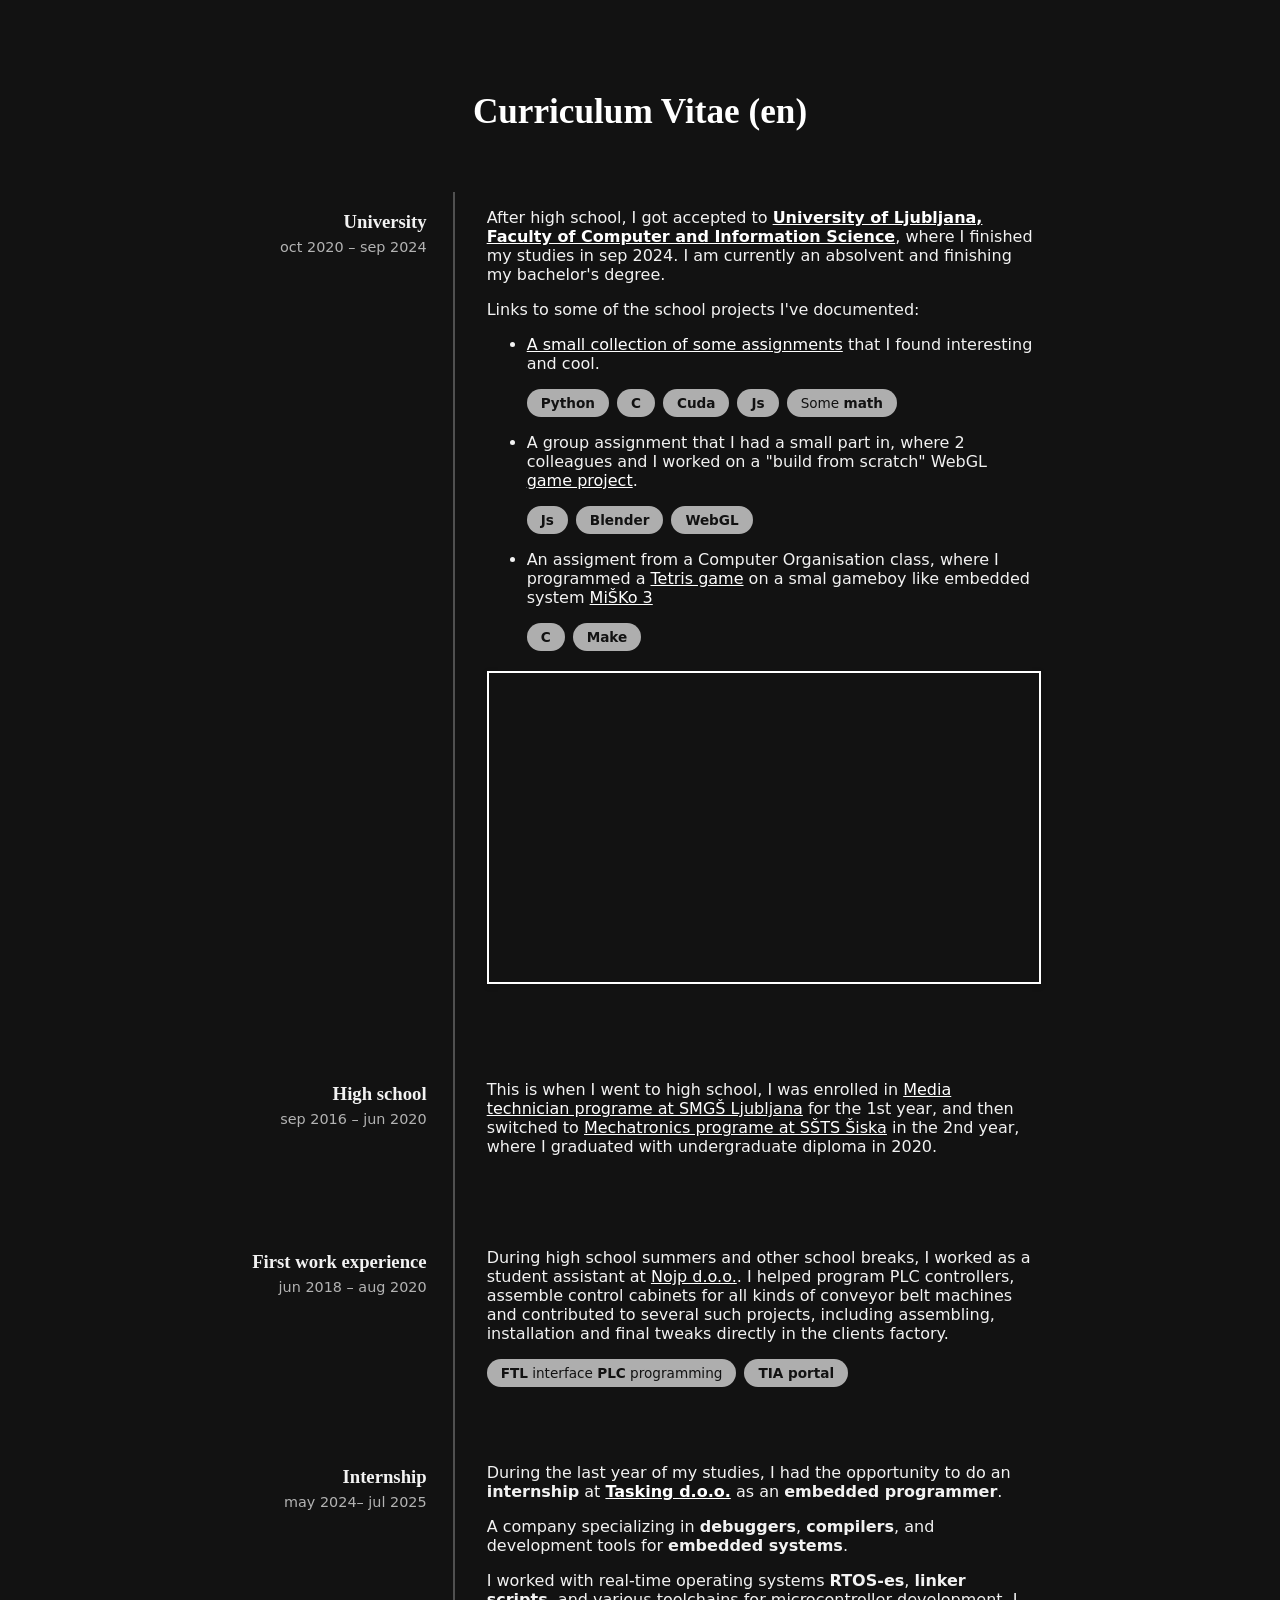
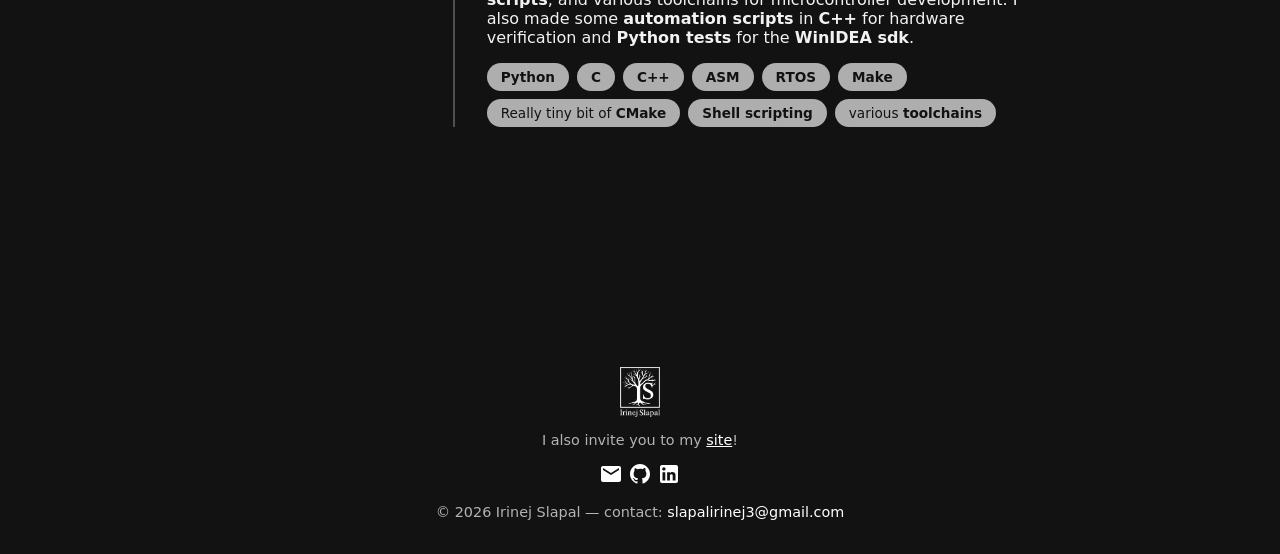
==== cv-cs-en.html @ 39420503 "Add files via upload" ====
<!DOCTYPE html>
<html lang="en">
<head>
  <meta charset="UTF-8">
  <meta name="viewport" content="width=device-width, initial-scale=1.0">
  <title>Résumé</title>
  <link rel="stylesheet" href="css/style.css">
</head>
<body>

<main class="cv">

<div class="cv-title-row">
    <h1>Curriculum Vitae <a class="lang-toggle" href="cv-cs-sl.html">(en)</a></h1>
</div>
  <section class="cv-section">





    <div class="cv-item">
      <div class="cv-left">
          <h3>University</h3>
          <span class="cv-date">oct 2020 – sep 2024</span>
      </div>
      <div class="cv-right">
        <p>After high school, I got accepted to <a href="https://www.fri.uni-lj.si/sl" class="external"><strong>University of Ljubljana, Faculty of Computer and Information Science</strong></a>,
          where I finished my studies in sep 2024. I am currently an absolvent and finishing my bachelor's degree.</p>
        <p>Links to some of the school projects I've documented:</p>
        <ul>
          <li><a href="https://github.com/irislapa/fri-vss.git" class="external">A small collection of some assignments</a> that I found interesting and cool.</li>
          <div class="tags">
            <span class="tag"><strong>Python</strong></span>
            <span class="tag"><strong>C</strong></span>
            <span class="tag"><strong>Cuda</strong></span>
            <span class="tag"><strong>Js</strong></span>
            <span class="tag">Some <strong>math</strong></span>
          </div>
        </ul>
        <ul>
          <li> A group assignment that I had a small part in,
             where 2 colleagues and I worked on a "build from scratch" WebGL <a href="https://github.com/markloboda/Mansion-Of-Terror.git" class="external">game project</a>.</li>
          <div class="tags">
            <span class="tag"><strong>Js</strong></span>
            <span class="tag"><strong>Blender</strong></span>
            <span class="tag"><strong>WebGL</strong></span>
          </div>
        </ul>
        
        <ul>
          <li>An assigment from a Computer Organisation class, where I programmed a <a href="https://github.com/irislapa/misko3-tetris.git" class="external">Tetris game</a> 
            on a smal gameboy like embedded system <a href="https://github.com/mjankovec/MiSKo3" class="external">MiŠKo 3</a>

          <div class="tags">
            <span class="tag"><strong>C</strong></span>
            <span class="tag"><strong>Make</strong></span>
          </div>
          </li>
        </ul>
          <div class="video-container">
            <iframe width="560" height="315" src="https://www.youtube.com/embed/OU4xcbiVv8w?si=z2TmS62Z6PNBT75P" title="YouTube video player" frameborder="0" allow="accelerometer; autoplay; clipboard-write; encrypted-media; gyroscope; picture-in-picture; web-share" referrerpolicy="strict-origin-when-cross-origin" allowfullscreen></iframe>
          </div>   
      </div>
    </div> 
    <div class="cv-item">
      <div class="cv-left">
          <h3>High school</h3>
          <span class="cv-date">sep 2016 – jun 2020</span>
      </div>
      <div class="cv-right">
        <p>This is when I went to high school, I was enrolled in <a href="https://www.smgs.si/medijski-tehnik-2/" class="external">Media technician programe at SMGŠ Ljubljana</a> for the 1st year,
          and then switched to <a href="https://ssts.si/" class="external">Mechatronics programe at SŠTS Šiska</a> in the 2nd year, where I graduated with undergraduate diploma in 2020.</p>
      </div>
    </div>

    <div class="cv-item">
      <div class="cv-left">
          <h3>First work experience</h3>
          <span class="cv-date">jun 2018 – aug 2020</span>
      </div>
      <div class="cv-right">
        <p>During high school summers and other school breaks, I worked as a student assistant 
        at <a href="https://nojp.net/" class="external" target="_blank" rel="noopener noreferrer">Nojp d.o.o.</a>. 
        I helped program PLC controllers, assemble control cabinets for all kinds of conveyor belt machines 
        and contributed to several such projects, including assembling, installation and final tweaks directly in the clients factory.</p>
          <div class="tags">
            <span class="tag"><strong>FTL</strong> interface <strong>PLC</strong> programming</span>
            <span class="tag"><strong>TIA portal</strong></span>
          </div>
      </div>
    </div>




    <div class="cv-item">
      <div class="cv-left">
          <h3>Internship</h3>
          <span class="cv-date"> may 2024– jul 2025</span>
      </div>
      <div class="cv-right">
        <p>During the last year of my studies, I had the opportunity to do an <strong>internship</strong> at <strong><a href="https://www.tasking.com" class="external">Tasking d.o.o.</a></strong> as an <strong>embedded programmer</strong>.</p>
        <p>A company specializing in <strong>debuggers</strong>, <strong>compilers</strong>, and development tools for <strong>embedded systems</strong>.</p>
        <p>I worked with real-time operating systems <strong>RTOS-es</strong>, <strong>linker scripts</strong>, and various toolchains for microcontroller development. 
          I also made some <strong>automation scripts</strong> in <strong>C++</strong> for hardware verification and <strong>Python tests</strong> for the <strong>WinIDEA sdk</strong>.</p>
          <div class="tags">
            <span class="tag"><strong>Python</strong></span>
            <span class="tag"><strong>C</strong></span>
            <span class="tag"><strong>C++</strong></span>
            <span class="tag"><strong>ASM</strong></span>
            <span class="tag"><strong>RTOS</strong></span>
            <span class="tag"><strong>Make</strong></span>
            <span class="tag">Really tiny bit of <strong>CMake</strong></span>
            <span class="tag"><strong>Shell scripting</strong></span>
            <span class="tag">various <strong>toolchains</strong></span>
          </div>
      </div>
    </div>
    
  </section>

</main>


<footer class="cv-footer">

  <div class="brand-cv" style="display: flex; justify-content: center;">
    <a href="about.html" class="logo-link">
      <img src="assets/tree_logo4.png" alt="Logo" class="logo">
      <style>
        img {
            width: 50px; /* adjust as needed */
            margin-top: 20px;
            margin-bottom: 30px;
            justify-content: center;
            align-items: center;
            align-self: center;
            filter: brightness(0.7) invert(0.9); /* make it white-ish on dark bg */
            transition: filter 0.3s ease;
        }
        .logo-link {
          display: inline-block;
          width: 50px;
          height: 50px;
          -webkit-mask: url("assets/tree_logo4.png") no-repeat center / contain;
          mask: url("assets/tree_logo4.png") no-repeat center / contain;
          background-color: white; /* default color */
          transition: background-color 0.3s ease;
        }
        .logo-link:hover {
          background-color: var(--bright-tag-green); /* hover color */
        }
        .logo-link img{
          display: none; /* hide the <img> since we’re using it as a mask */
        }
      </style>
    </a>
  </div>
  <div class="footer-content">
    <p>I also invite you to my <a href="about.html" class="external">site</a>!</p>
    <div class="footer-links">
      <a href="mailto:slapalirinej3@gmail.com" class="external_icon" aria-label="Email">
        <svg width="24" height="24" viewBox="0 0 24 24" fill="currentColor">
          <path d="M20 4H4c-1.1 0-2 .9-2 2v12c0 1.1.9 2 2 2h16c1.1 0 2-.9 2-2V6c0-1.1-.9-2-2-2zm0 4l-8 5-8-5V6l8 5 8-5v2z"/>
        </svg>
      </a>
      <a href="https://github.com/irislapa" target="_blank" class="external_icon" rel="noopener noreferrer" aria-label="GitHub">
        <svg width="24" height="24" viewBox="0 0 24 24" fill="currentColor">
          <path d="M12 2C6.477 2 2 6.477 2 12c0 4.42 2.865 8.17 6.839 9.49.5.092.682-.217.682-.482 0-.237-.008-.866-.013-1.7-2.782.603-3.369-1.34-3.369-1.34-.454-1.156-1.11-1.463-1.11-1.463-.908-.62.069-.608.069-.608 1.003.07 1.531 1.03 1.531 1.03.892 1.529 2.341 1.087 2.91.831.092-.646.35-1.086.636-1.336-2.22-.253-4.555-1.11-4.555-4.943 0-1.091.39-1.984 1.029-2.683-.103-.253-.446-1.27.098-2.647 0 0 .84-.269 2.75 1.025A9.578 9.578 0 0112 6.836c.85.004 1.705.114 2.504.336 1.909-1.294 2.747-1.025 2.747-1.025.546 1.377.203 2.394.1 2.647.64.699 1.028 1.592 1.028 2.683 0 3.842-2.339 4.687-4.566 4.935.359.309.678.919.678 1.852 0 1.336-.012 2.415-.012 2.743 0 .267.18.578.688.48C19.138 20.167 22 16.418 22 12c0-5.523-4.477-10-10-10z"/>
        </svg>
      </a>
      <a href="https://linkedin.com/in/irinej-slapal-aa5664302/" class="external_icon" target="_blank" rel="noopener noreferrer" aria-label="LinkedIn">
        <svg width="24" height="24" viewBox="0 0 24 24" fill="currentColor">
          <path d="M19 3a2 2 0 0 1 2 2v14a2 2 0 0 1-2 2H5a2 2 0 0 1-2-2V5a2 2 0 0 1 2-2h14m-.5 15.5v-5.3a3.26 3.26 0 0 0-3.26-3.26c-.85 0-1.84.52-2.32 1.3v-1.11h-2.79v8.37h2.79v-4.93c0-.77.62-1.4 1.39-1.4a1.4 1.4 0 0 1 1.4 1.4v4.93h2.79M6.88 8.56a1.68 1.68 0 0 0 1.68-1.68c0-.93-.75-1.69-1.68-1.69a1.69 1.69 0 0 0-1.69 1.69c0 .93.76 1.68 1.69 1.68m1.39 9.94v-8.37H5.5v8.37h2.77z"/>
        </svg>
      </a>
    </div>
  </div>
  <p>© 2026 Irinej Slapal — contact: <a href="mailto:slapalirinej3@gmail.com" class="external_icon">slapalirinej3@gmail.com</a></p>
</footer>


  <script>
    document.addEventListener("DOMContentLoaded", function() {
      const menuToggle = document.getElementById("menuToggle");
      const sidebar = document.querySelector(".sidebar");
  
      // Toggle menu when hamburger is clicked
      menuToggle.addEventListener("click", () => {
        sidebar.classList.toggle("active");
      });

      // Close menu when clicking the green background (not on a link)
      sidebar.addEventListener("click", (e) => {
        // Only close if clicking the sidebar itself, not a link
        if (e.target === sidebar) {
          sidebar.classList.remove("active");
        }
      });
    });
  </script>
</body>
</html>
---- css/style.css ----
:root {
  --bg-main: #121212;
  --bg-card: #1a1a1a;
  --bg-header: #181818;
  --text-main: #f2f2f2;
  --text-muted: #b3b3b3;
  --accent: #76a65d;
  --accent-dark: #1b3a28;
  --shadow-dark: rgba(0, 0, 0, 0.6);
  --shadow-light: #363636;
  --soft-red: #cc5050a9; 
  --bright-tag-green: #00ff00; 
  --radius: 10px;
}

body {
  font-family: 'Inter', system-ui, sans-serif;
  margin: 0;
  background-color: var(--bg-main);
  color: var(--text-main);
}

html, body {
  height: 100%; /* ensures the body takes full viewport height */
  margin: 0;
}

body {
  display: flex;
  flex-direction: column;
  min-height: 100vh; /* full screen height */
}

main {
  flex: 1; /* takes all remaining space, pushes footer down */
}


/* HEADER */
header {
  position: sticky;
  top: 0;
  z-index: 10;
  display: flex;
  align-items: center;
  justify-content: space-between; /* this is key */
  background: var(--accent);
  box-shadow: 0 2px 4px var(--shadow-dark);
  border-bottom: none;
  height: 120px !important;
  min-height: 120px;
  padding: 0 20px;
}

header .brand {
  display: flex;
  align-items: center;
}

header .logo {
  height: 80px;
}

/* DESKTOP NAVIGATION */
.desktop-nav {
  display: flex;
  gap: 16px;
}

.nav-btn {
  background-color: transparent;
  color: #000;
  border: 2.5px solid #000;
  font-family: 'Playfair Display', serif; /* or 'Georgia', 'Times New Roman' */
  font-size: 700;
  font-size: 1rem;
  padding: 8px 18px;
  margin: 5px;
  text-decoration: none;
  letter-spacing: 0.4px;
  transition: all 0.2s ease;
  cursor: pointer;
}

.nav-btn:hover {
  transform: translateY(-2px);
  box-shadow:
    4px 4px 0 #0b0b0b,
    0 4px 4px rgba(0, 0, 0, 0.5),
    inset 0 1px 0 rgba(255, 255, 255, 0.15);
}

.nav-btn:active {
  background-color: #000;
  transform: translateY(2px);
  box-shadow:
    1px 1px 0 #0b0b0b,
    0 1px 1px rgba(0, 0, 0, 0.5),
    inset 0 2px 0 rgba(255, 255, 255, 0.05);
}
.nav-btn.active {
  background-color: #000;
  color: #76a65d; 
}

.nav-btn:active {
  transform: translateY(1px);
  background-color: #000;
}


/* MOBILE NAVIGATION */
/* Hamburger button */

/* Hamburger menu - hidden on desktop */
.hamburger-menu {
  display: none;
  flex-direction: column;
  justify-content: space-between;
  width: 45px;
  cursor: pointer;
  z-index: 201;
  order: 2; /* ensures it comes after logo */
}

.hamburger-menu span {
  width: 100%;
  height: 3px;
  background-color: #000;
  border-radius: 2px;
  transition: all 0.3s ease;
}

header .brand {
  display: flex;
  align-items: center;
  order: 1; /* ensures logo stays first */
}

main .brand-footer {
  display: flex;
  align-items: center;
  order: 1; /* ensures logo stays first */
  color: white;
}

.desktop-nav {
  order: 2; /* nav on right */
}

/* --- Sidebar --- */
.sidebar {
  position: fixed;
  top: 0;
  left: -250px;
  width: 250px;
  height: 100%;
  background-color: var(--accent);
  padding: 80px 20px 20px;
  box-sizing: border-box;
  transition: left 0.1s ease;
  z-index: 100;
  box-shadow: 2px 0 10px var(--shadow-dark);
}

/* MAIN CONTENT */
main {
  display: flex;
  justify-content: center;
  padding: 60px 20px;
}

/* LINKS */
a.external {
  color: #fff; /* base link color */
  text-decoration: underline; /* removes underline */
  transition: color 0.2s;
}

a.external_icon {
  color: #fff; /* base link color */
  transition: color 0.2s;
}

a.lang-toggle {
  color: #fff;
  text-decoration: none;
}

a.external:hover {
  color: var(--bright-tag-green);
  text-decoration: underline; /* optional */
}

a.external_icon:hover {
  color: var(--bright-tag-green);
  transform: translateY(-1px);
}

a.lang-toggle:hover {
  color: var(--bright-tag-green);
  transform: translateY(-1px);
  text-decoration: none;
}

/* Tags/Skills */
.tags {
  display: flex;
  flex-wrap: wrap;
  gap: 8px;
  margin-top: 1rem;
}

.tag {
  background:#ffffffa8; 
  color: var(--bg-main);
  padding: 6px 14px;
  border-radius: 20px;
  font-size: 0.85rem;
  font-weight: 500;
  transition: all 0.2s ease;
}

.tag:hover {
  background: var(--bright-tag-green);
  transform: translateY(-1px);
}

.about-article {
  max-width: 900px;
  line-height: 1.8;
  font-size: 1.05rem;
  color: #fff;
}

.about h1 {
  font-family: 'Playfair Display', serif;
  color: var(--accent);
  font-size: 2.2rem;
  margin-top: 2rem;
  margin-bottom: 0rem;
  text-align: center;
}


.about-article p {
  margin-bottom: 1.5rem;
  text-align: justify;
}

.about-article img.float-left {
  max-width: 28%;
  height: auto;
  float: left;
  margin: 1rem 1rem 0.8rem 0; /* top, right, bottom, left */
  object-fit: cover;
  border: 2px solid #fff !important;
  border-radius: 0 !important;
}

/* Right-floating image */
.about-article img.float-right {
  max-width: 28%;
  height: auto;
  float: right;
  margin: 1rem 0 0.8rem 1rem; /* top, right, bottom, left */
  object-fit: cover;
  border: 2px solid #fff !important;
  border-radius: 0 !important;
}

/* Clear floats after the paragraph if needed */
.about-article::after {
  content: "";
  display: table;
  clear: both;
}

/* BLOG SECTION */

.blog h1 {
  font-family: 'Playfair Display', serif;
  color: var(--accent);
  margin-bottom: 1.5rem;
  text-align: center;
}


/* PROJECTS SECTION */

.projects h1 {
  font-family: 'Playfair Display', serif;
  color: var(--accent);
  margin-bottom: 1.5rem;
  text-align: center;
}


/* CV SECTION */

.cv h1{
  font-family: 'Playfair Display', serif;
  color: #fff; 
  text-align: center;
  font-size: 2.2rem;
  margin-top: 2rem;
  margin-bottom: 3rem;
}

.cv {
  display: block;
}

.cv-section {
  position: relative;
  max-width: 1400px; /* adjust this to control overall width */
  margin: 60px auto;
  padding: 0 40px;
  display: grid;
  grid-template-columns: 1fr 2fr; /* left takes 1 part, right takes 2 parts = 1/3 and 2/3 */
  gap: 60px; /* space between columns */
}

.cv-section::before {
  content: "";
  position: absolute;
  left: calc(33.333% + 20px); /* 1/3 position plus half the gap */
  top: 0;
  bottom: 0;
  width: 2px;
  background-color: #ffffff54;
  opacity: 0.8;
}

.cv-item {
  display: contents; /* makes children act as direct grid children */
}

.cv-date {
  font-size: 0.9em;
  color: var(--text-muted);
}

.cv h3 {
  margin-bottom: 4px; 
  font-family: playfair display, serif;
}

.cv h2 {
  margin-bottom: 4px; 
  font-family: playfair display, serif;
}

.cv-left {
  text-align: right;
  padding-right: 0px;
}

.cv-right {
  text-align: left;
  max-width: 550px;
  padding-left: 0px;
}

.cv-footer {
  text-align: center;
  padding: 20px;
  color: var(--text-muted);
  font-size: 0.9em;
  margin-top: 100px; 
}

.cv-footer .brand-cv {
  height: 50px;
  display: flex;
  align-items: center;
  align-self: center;
  color: #ffffffa1;
  text-decoration: none;
  transition: opacity 0.2s ease;
}



/* CONTACTS SECTION */
.contacts h1 {
  font-family: 'Playfair Display', serif;
  color: var(--accent);
  margin-bottom: 1.5rem;
  text-align: center;
}

.contacts #contacts p {
  text-align: center;
  font-size: 1.2rem;
  margin-top: 1rem;
}

.contacts #contacts a {
  display: inline-block;
  font-size: 1.5rem;
  font-weight: bold;
  color: var(--accent); 
  text-decoration: underline;
}

.contacts #contacts a:hover {
  color: #8c34ff;
}

/* VIDEO CONTAINER */

.video-container {
  position: relative;
  width: 100%; /* half the width */
  aspect-ratio: 16 / 9;
  border: 2px solid #fff;
  box-shadow: 0 2px 6px rgba(0,0,0,0.2);
  margin: 20px 0;
}

.video-container iframe {
  position: absolute;
  top: 0;
  left: 0;
  width: 100%;
  height: 100%;
  border-radius: 4px;
}


/* FOOTER */
footer {
  text-align: center;
  padding: 20px;
  color: var(--text-muted);
  font-size: 0.9em;
  margin-top: 100px; 
}

footer a {
  color: var(--accent);
  text-decoration: none;
}

footer a:hover {
  text-decoration: underline;
}

.vertical-line {
  position: absolute;
  left: 20%;          /* stays in the same spot across all pages */
  top: 0;
  width: 4px;
  height: 100%;
  background-color: #00833b;
  z-index: 0;
}

/* RESPONSIVE - Mobile */
@media (max-width: 1080px) {
  /* Hide desktop nav */
  .desktop-nav {
    display: none;
  }

  .hamburger-menu {
    display: flex;
  }
  
  header {
  height: 120px !important;
  }

  header .logo {
    height: 90px;
  }
  .hamburger-menu {
    display: flex;
    margin-left: auto; /* pushes to the right */
  }

  /* Mobile sidebar - full page overlay with accent background */
  .sidebar {
    position: fixed;
    left: 100%; /* hidden off screen to the right */
    top: 0;
    width: 100%;
    height: 100%;
    background-color: var(--accent);
    padding: 120px 40px 40px;
    display: flex;
    flex-direction: column;
    align-items: center;
    justify-content: center;
    z-index: 1001;
    transition: left 0.3s ease;
  }

  .sidebar.active {
    left: 0;
  }
  
  @keyframes slideIn {
    from { left: 100%; }
    to   { left: 0; }
  }

  .sidebar[data-entrance="true"] {
    animation: slideIn 0.3s forwards;
  }

  /* Hide the separate overlay since sidebar is the overlay */
  .sidebar-overlay {
    display: none;
  }

  /* Style nav buttons in sidebar like desktop */
  .sidebar a {
    background-color: transparent;
    color: #000;
    border: 2.5px solid #000;
    font-family: 'Playfair Display', serif;
    font-weight: 700;
    font-size: 1.2rem;
    padding: 12px 30px;
    margin: 10px 0;
    text-decoration: none;
    letter-spacing: 0.4px;
    transition: all 0.2s ease;
    width: 80%;
    max-width: 300px;
    text-align: center;
    border-radius: 0;
  }
  
  .sidebar a:hover {
    transform: translateY(-2px);
    box-shadow:
      4px 4px 0 #0b0b0b,
      0 4px 4px rgba(0, 0, 0, 0.5);
    background-color: transparent;
  }

  .sidebar a.active {
    background-color: #000;
    color: var(--accent);
  }
  
  .sidebar-overlay {
    position: fixed;
    top: 0;
    left: 0;
    width: 100%;
    height: 100%;
    background-color: var(--accent);
    opacity: 0;
    pointer-events: none;
    transition: opacity 0.3s ease;
    z-index: 1000;
    display: flex;
    justify-content: center;
    align-items: center;
  }
  
  .sidebar-overlay.active {
    opacity: 1;
    pointer-events: all;
  }
  
  /* Centered vertical menu */
  .sidebar-menu {
    display: flex;
    flex-direction: column;
    gap: 20px;
  }

  .sidebar-menu a {
    font-family: 'Playfair Display', serif;
    font-weight: 700;
    font-size: 1.5rem;
    color: #000;
    text-decoration: none;
    text-align: center;
    border: 2px solid #000;
    padding: 12px 30px;
    transition: all 0.2s ease;
  }

  .sidebar-menu a:hover {
    background-color: #000;
    color: var(--accent);
  }
  
  .sidebar {
    pointer-events: all;
  }
  .sidebar-overlay {
    pointer-events: none; /* until active */
  }
  .sidebar-overlay.active {
    pointer-events: all;
  }
  
  .cv-left h3::before {
    content: "";
    display: inline-block;
    width: 10px;
    height: 10px;
    background-color: #fff;
    border-radius: 50%; /* makes it a circle */
    margin-right: 10px;
    vertical-align: middle;
  }
  .cv-left h3:hover::before{
    background-color: var(--bright-tag-green);
  }
  /* Adjust CV grid for mobile */
  .cv-section {
    padding: 0 20px;
    grid-template-columns: 1fr;
    gap: 20px;
  }

  .cv-section::before {
    display: none; /* hide red line on mobile */
  }

  .cv-left {
    text-align: left;
    padding-right: 0;
  }

  .cv-right {
    padding-left: 0;
    max-width: 100%;
  }
}
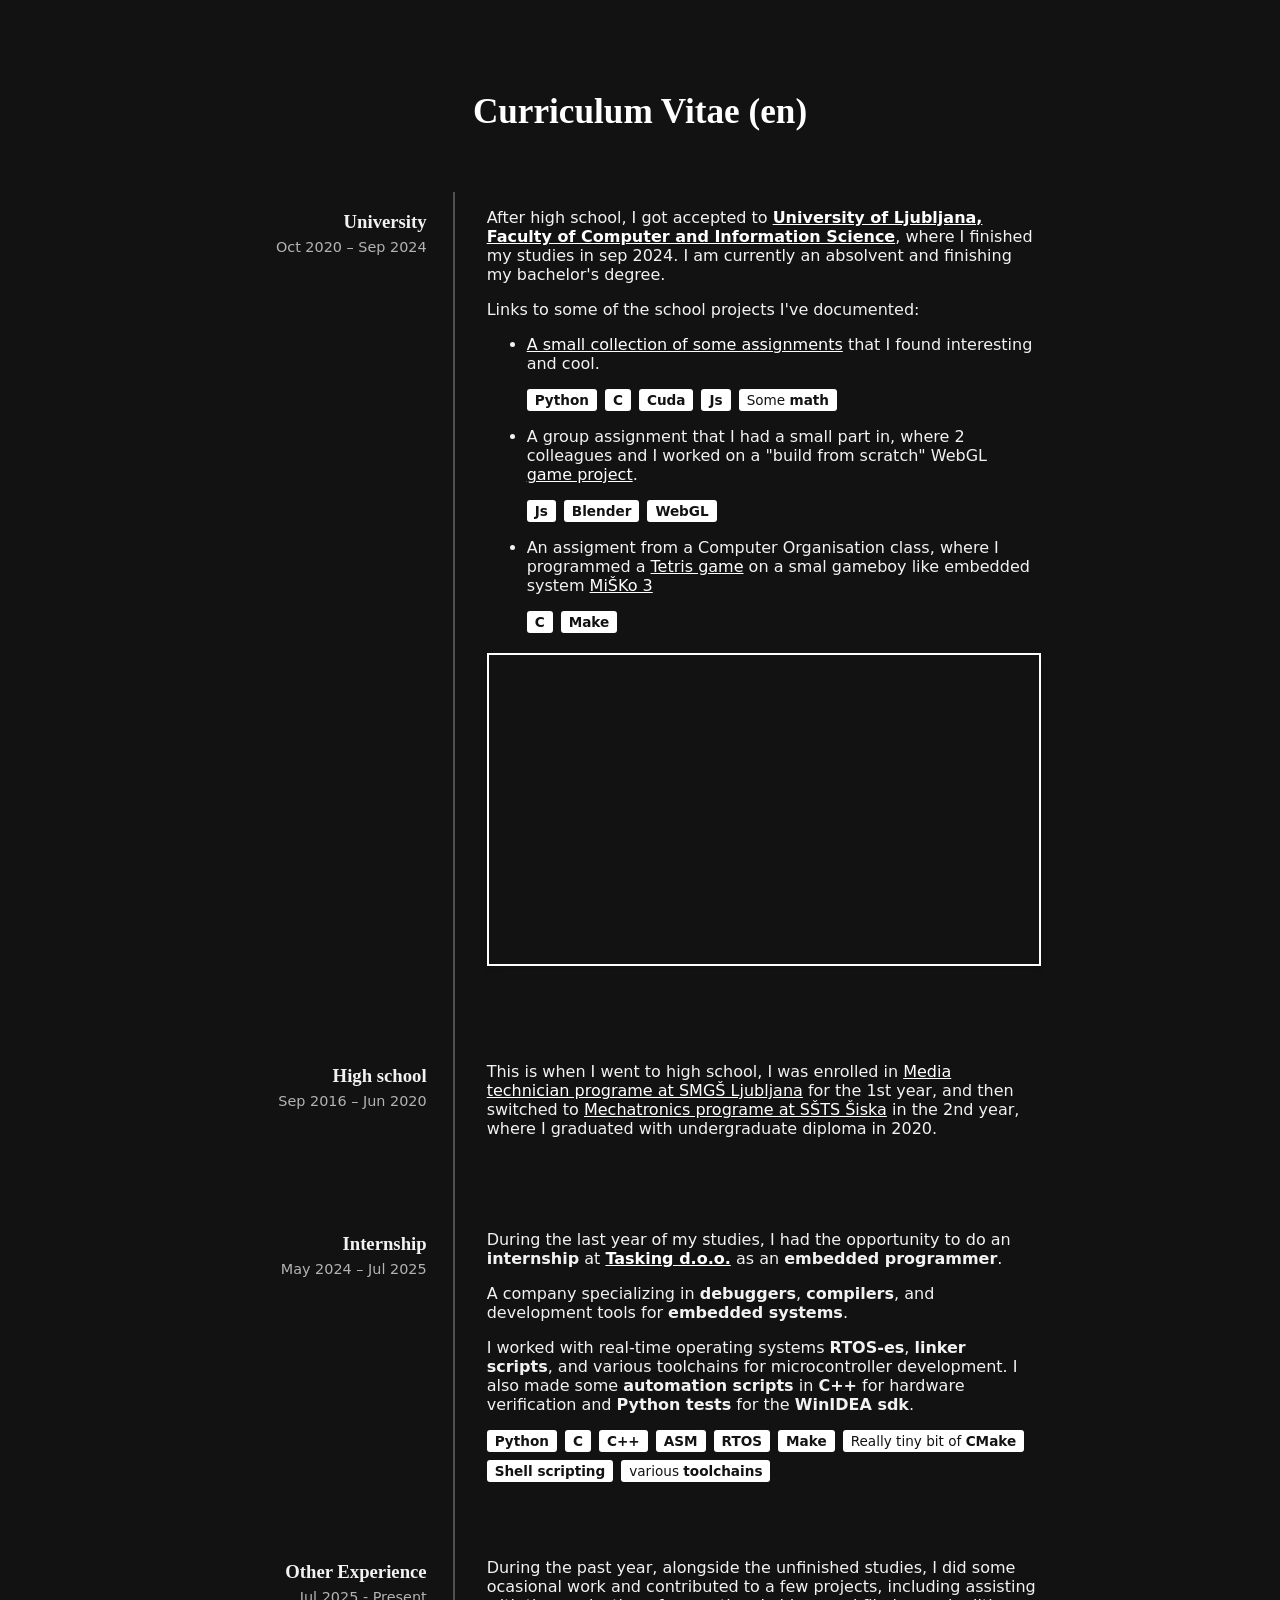
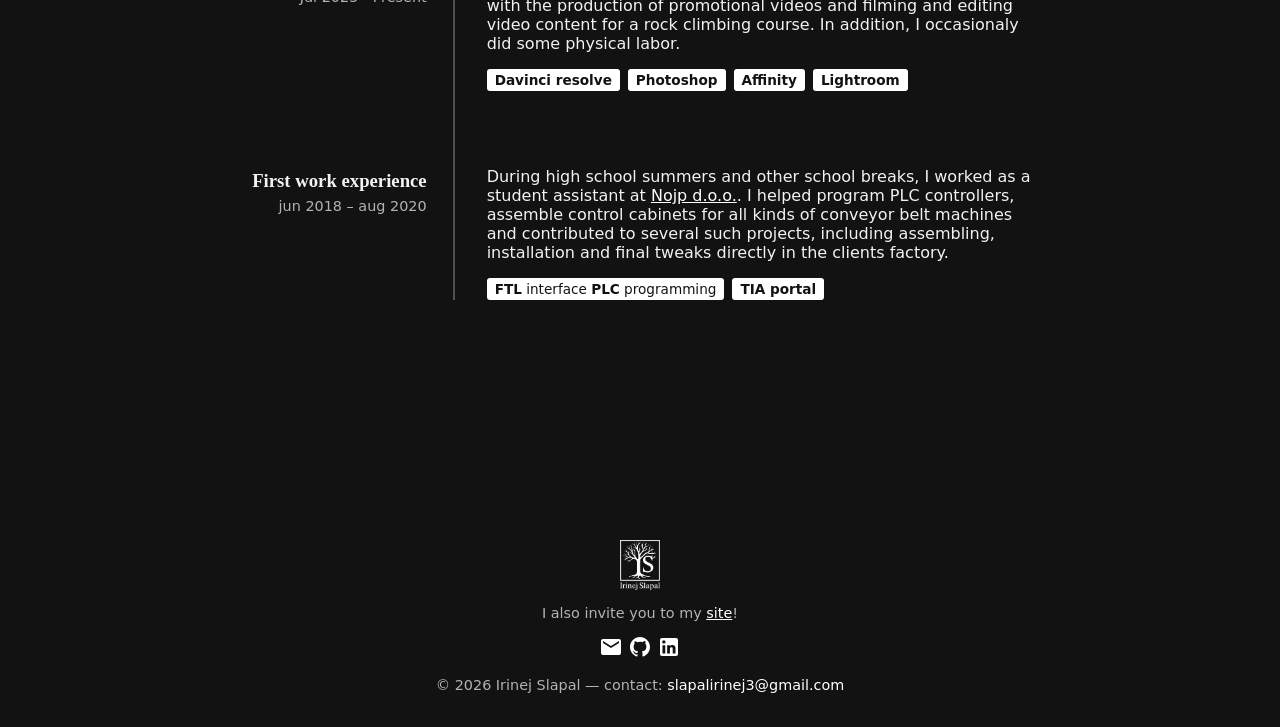
==== commit 95674ec8: "edited cv and about conted, and made slo translations" ====
--- a/cv-cs-en.html
+++ b/cv-cs-en.html
@@ -22,7 +22,7 @@
     <div class="cv-item">
       <div class="cv-left">
           <h3>University</h3>
-          <span class="cv-date">oct 2020 – sep 2024</span>
+          <span class="cv-date">Oct 2020 – Sep 2024</span>
       </div>
       <div class="cv-right">
         <p>After high school, I got accepted to <a href="https://www.fri.uni-lj.si/sl" class="external"><strong>University of Ljubljana, Faculty of Computer and Information Science</strong></a>,
@@ -66,7 +66,7 @@
     <div class="cv-item">
       <div class="cv-left">
           <h3>High school</h3>
-          <span class="cv-date">sep 2016 – jun 2020</span>
+          <span class="cv-date">Sep 2016 – Jun 2020</span>
       </div>
       <div class="cv-right">
         <p>This is when I went to high school, I was enrolled in <a href="https://www.smgs.si/medijski-tehnik-2/" class="external">Media technician programe at SMGŠ Ljubljana</a> for the 1st year,
@@ -74,22 +74,7 @@
       </div>
     </div>
 
-    <div class="cv-item">
-      <div class="cv-left">
-          <h3>First work experience</h3>
-          <span class="cv-date">jun 2018 – aug 2020</span>
-      </div>
-      <div class="cv-right">
-        <p>During high school summers and other school breaks, I worked as a student assistant 
-        at <a href="https://nojp.net/" class="external" target="_blank" rel="noopener noreferrer">Nojp d.o.o.</a>. 
-        I helped program PLC controllers, assemble control cabinets for all kinds of conveyor belt machines 
-        and contributed to several such projects, including assembling, installation and final tweaks directly in the clients factory.</p>
-          <div class="tags">
-            <span class="tag"><strong>FTL</strong> interface <strong>PLC</strong> programming</span>
-            <span class="tag"><strong>TIA portal</strong></span>
-          </div>
-      </div>
-    </div>
+
 
 
 
@@ -97,7 +82,7 @@
     <div class="cv-item">
       <div class="cv-left">
           <h3>Internship</h3>
-          <span class="cv-date"> may 2024– jul 2025</span>
+          <span class="cv-date"> May 2024 – Jul 2025</span>
       </div>
       <div class="cv-right">
         <p>During the last year of my studies, I had the opportunity to do an <strong>internship</strong> at <strong><a href="https://www.tasking.com" class="external">Tasking d.o.o.</a></strong> as an <strong>embedded programmer</strong>.</p>
@@ -117,6 +102,43 @@
           </div>
       </div>
     </div>
+
+
+    <div class="cv-item">
+      <div class="cv-left">
+          <h3>Other Experience</h3>
+          <span class="cv-date"> Jul 2025 - Present</span>
+      </div>
+      <div class="cv-right">
+        <p> During the past year, alongside the unfinished studies, I did some ocasional work and contributed to a few projects, including assisting with the production of promotional videos and filming and editing video content for a rock climbing course. In addition, I occasionaly did some physical labor. </p>
+          <div class="tags">
+            <span class="tag"><strong>Davinci resolve</strong></span>
+            <span class="tag"><strong>Photoshop</strong></span>
+            <span class="tag"><strong>Affinity</strong></span>
+            <span class="tag"><strong>Lightroom</strong></span>
+          </div>
+      </div>
+    </div>
+
+
+    <div class="cv-item">
+      <div class="cv-left">
+          <h3>First work experience</h3>
+          <span class="cv-date">jun 2018 – aug 2020</span>
+      </div>
+      <div class="cv-right">
+        <p>During high school summers and other school breaks, I worked as a student assistant 
+        at <a href="https://nojp.net/" class="external" target="_blank" rel="noopener noreferrer">Nojp d.o.o.</a>. 
+        I helped program PLC controllers, assemble control cabinets for all kinds of conveyor belt machines 
+        and contributed to several such projects, including assembling, installation and final tweaks directly in the clients factory.</p>
+          <div class="tags">
+            <span class="tag"><strong>FTL</strong> interface <strong>PLC</strong> programming</span>
+            <span class="tag"><strong>TIA portal</strong></span>
+          </div>
+      </div>
+    </div>
+
+
     
   </section>
 
--- a/css/style.css
+++ b/css/style.css
@@ -188,17 +188,18 @@
 }
 
 a.external:hover {
-  color: var(--bright-tag-green);
+  /*color: var(--bright-tag-green);*/
+  color: var(--text-muted);
   text-decoration: underline; /* optional */
 }
 
 a.external_icon:hover {
-  color: var(--bright-tag-green);
+  color: var(--text-muted);
   transform: translateY(-1px);
 }
 
 a.lang-toggle:hover {
-  color: var(--bright-tag-green);
+  color: var(--text-muted);
   transform: translateY(-1px);
   text-decoration: none;
 }
@@ -212,17 +213,18 @@
 }
 
 .tag {
-  background:#ffffffa8; 
+  background:#ffff; 
   color: var(--bg-main);
-  padding: 6px 14px;
-  border-radius: 20px;
+  padding: 3px 8px;
+  border-radius: 3px;
   font-size: 0.85rem;
   font-weight: 500;
-  transition: all 0.2s ease;
+  transition: all 0.1s ease;
 }
 
 .tag:hover {
-  background: var(--bright-tag-green);
+  background: #0000;
+  color: #ffff;
   transform: translateY(-1px);
 }
 
